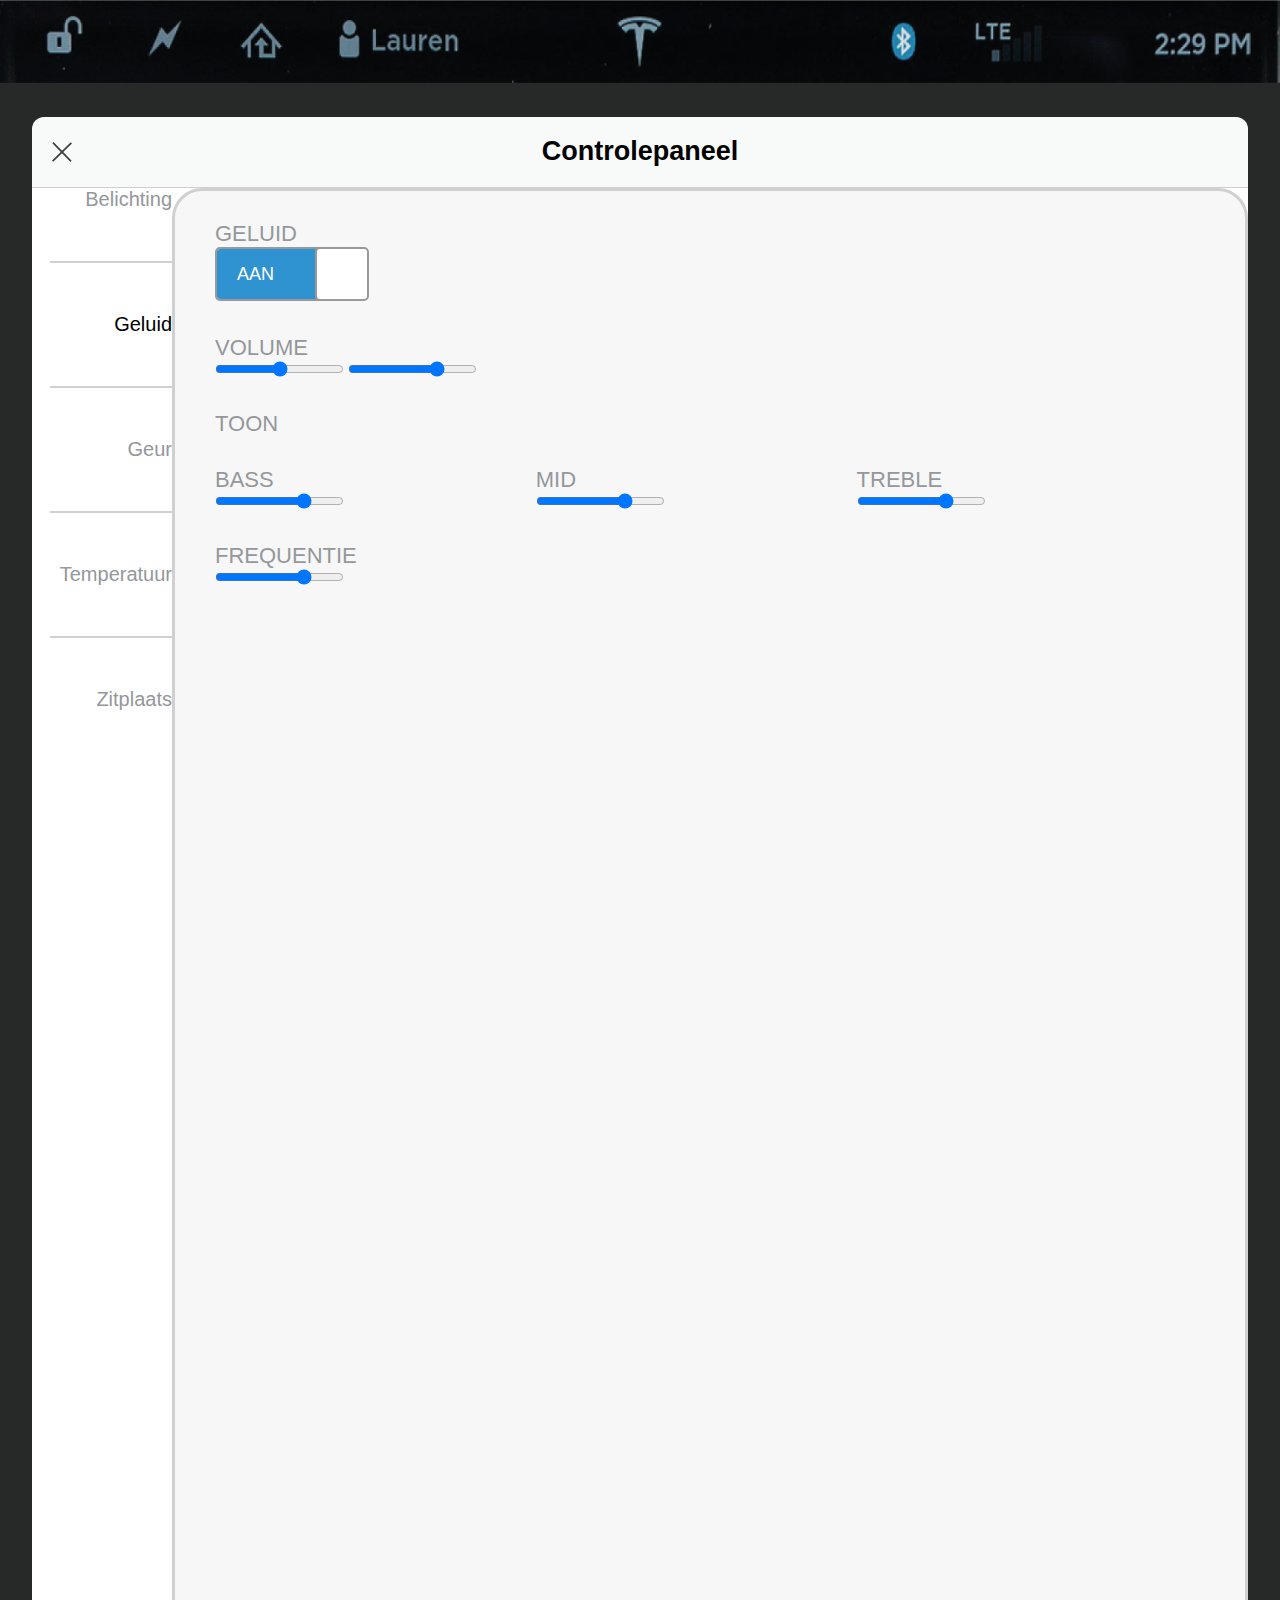
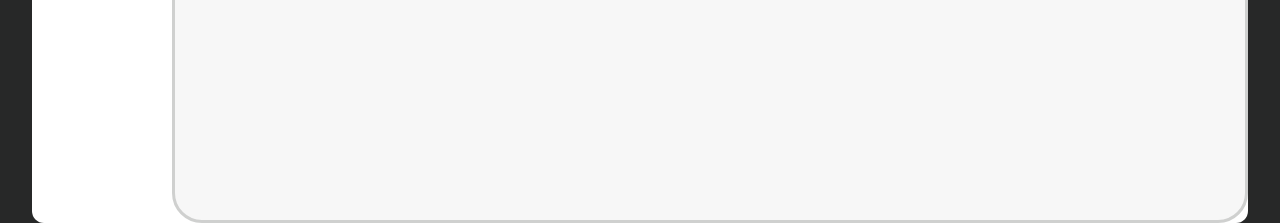
==== geluid/index.html @ e51cabdc "voeg geluid toe" ====
<!DOCTYPE html>
<html lang="en">
<head>
    <meta charset="UTF-8">
    <meta name="viewport" content="width=device-width, initial-scale=1.0">
    <meta http-equiv="X-UA-Compatible" content="ie=edge">
    <link rel="stylesheet" type="text/css" href="css/geluid.css">
    <title>geluid</title>
</head>
<body>
    <header>
        <figure>
            <img src="assets/tesla_bar_cut.png" alt"picture of the header menu with navigation buttons">
        </figure>
    </header>
    <main>
        <section id="pop-up">
            <div id="top-bar">
                <img src="assets/cross.svg">
                <h1>Controlepaneel</h1>
            </div> 
            <div id="main-part">
				<nav>
					<ul>
						<li><a href="belichting.html">Belichting</a></li>
						<hr>
						<li><a href="index.html" class="active">Geluid</a></li>
						<hr>
						<li><a href="geur.html">Geur</a></li>
						<hr>
						<li><a href="temperatuur.html">Temperatuur</a></li>
						<hr>
						<li><a href="zitplaats.html">Zitplaats</a></li>
					</ul>
                </nav>
                <div class="container">
                    <fieldset>
                        <label for="sound">Geluid</label>
                        <div class="onoffswitch">
                            <input type="checkbox" name="onoffswitch" class="onoffswitch-checkbox" id="sound" checked>
                            <label class="onoffswitch-label" for="sound">
                                <span class="onoffswitch-inner"></span>
                                <span class="onoffswitch-switch"></span>
                            </label>
                        </div>	
                    </fieldset>
                    
                    <fieldset>
                        <label for="volume">volume</label>
                        <input type="range" name="" id="volume">
                        <input type="range" min="1" max="100" value="72" class="slider">
                    </fieldset>
                    
                    <fieldset class="vertical-range-section">
                        <h3>Toon</h3>
                    
                        <div class="vertical-range-group">
                            <label for="bass">Bass</label>
                            <input id="bass" class="vertical-range slider" type="range" min="1" max="100" value="72" orient="vertical">
                        </div>
                        
                        <div class="vertical-range-group">
                            <label for="mid">Mid</label>
                            <input id="mid" class="vertical-range slider" type="range" min="1" max="100" value="72" orient="vertical">
                        </div>
                        
                        <div class="vertical-range-group">
                            <label for="treble">Treble</label>
                            <input id="treble" class="vertical-range slider" type="range" min="1" max="100" value="72" orient="vertical">
                        </div>
                    </fieldset>
                    
                    <fieldset>
                        <label for="frequency">Frequentie</label>
                        <input id="frequency" type="range" min="1" max="100" value="72" class="slider">
                    </fieldset>
				</div>
            </div>
        </section>
    </main>
</body>
</html>
---- geluid/css/geluid.css ----
* {
    margin:0;
    padding: 0;
  }
  
  body {
    background-color: #272828;
  }

  figure img {
    width: 100vw;
  }

  main {
    max-width: 95%;
    margin: 30px auto 0;
  }

  section#pop-up {
    display: -webkit-flex;
    display: flex;
    -webkit-justify-content: center;
            justify-content: center;
    -webkit-align-items: center;
            align-items: center;
    width: 100%;
    height: 100%;
    -webkit-flex-wrap: wrap;
            flex-wrap: wrap;
  }
  
  div#top-bar {
    background-color: #f8faf9;
    height: 70px;
    border-radius: 12px 12px 0 0;
    border-style: solid;
    border-width: 0px 0px 1px;
    border-color: #cfd0cf;
    display: -webkit-flex;
    display: flex;
    -webkit-flex-basis: 100%;
            flex-basis: 100%;
    -webkit-justify-content: center;
            justify-content: center;
    -webkit-align-items: center;
            align-items: center;
    position: relative;
  }

  #top-bar img {
    width: 20px;
    height: 20px;
    position: absolute;
    left: 20px;
  }

  h1 {
    font-size: 27px;
    font-family: Helvetica, sans-serif;
  }
  
  div#main-part {
    height: 1635px;
    background-color: #ffffff;
    border-radius:  0px 0px 12px 12px;
    display: -webkit-flex;
    display: flex;
    justify-content: space-between;
    -webkit-flex-basis: 100%;
            flex-basis: 100%;
    -webkit-flex-wrap: wrap;
            flex-wrap: wrap;
    width: 100%;
  }

  /* navigation */
  nav {
    -webkit-flex-basis: 140px;
            flex-basis: 140px;
  }

  nav ul {
    /* width: 350px; */
    text-align: right;
    /* margin-right: 1070px; */
    /* margin-top: -1500px; */
  }

  .container {
    background-color: #f7f7f7;
    border-color: #cfd0cf;
    border-radius: 30px 30px 30px 30px;
    border-style: solid;
    flex-basis: 60%;
    -webkit-flex-grow: 1;
            flex-grow: 1;
    padding: 30px 40px;
  }

  .container h2 {
    margin-bottom: 20px;
  }

  li {
    list-style-type:none;
    padding-bottom: 50px;
    padding-top: 50px;
    /* padding-right: 50px; */
  }

  ul li:first-child{
    padding-top: 0px;
  }

a {
	color: #94979b;
	padding: 0;
	margin: 0;
	margin-top: 30px;
	font-size: 20px;
	font-family: helvetica;
	font-weight: 100;
	text-decoration: none;
}

a.active {
	font-size: 20px;
	color: black;
}

hr { 
    display: block;
    margin-left: auto;
    margin-right: 0;
    border-style: solid;
    border-width: 1px;
    width: 120px;
    color: #cfd0cf;
} 

h2, h3{ 
  font-family: Helvetica, sans-serif;
  font-size: 22px; 
  text-transform: uppercase;
  color: #94979B;
  font-weight: 100;
}

fieldset {
  border: none;
  margin-bottom: 30px;
}

fieldset h3 {
  margin-bottom: 30px;
}

.vertical-range-group {
  display: inline-block;
  /* flex-basis: 33.33%; */
  width: 32%;
}

label:not(.onoffswitch-label) {
  font-family: Helvetica, sans-serif;
  font-size: 22px; 
  text-transform: uppercase;
  color: #94979B;
  font-weight: 100;
  display: block;
}

  /* ======================================== */
  /* toggle */
 /* ======================================== */
 .onoffswitch {
  /* margin-top: 40px; */
  /* margin-left: 70px; */
  display: inline-block;
  position: relative;
  width: 150px;
  -webkit-user-select: none;
  -moz-user-select: none;
  -ms-user-select: none;
}
.onoffswitch-checkbox {
  display: none;
}
.onoffswitch-label {
  display: block;
  overflow: hidden;
  cursor: pointer;
  border: 2px solid #999999;
  border-radius: 5px;
}
.onoffswitch-inner {
  display: block;
  width: 200%;
  margin-left: -100%;
  transition: margin 0.3s ease-in 0s;
}
.onoffswitch-inner:before, .onoffswitch-inner:after {
  display: block;
  float: left;
  width: 50%;
  height: 50px;
  padding: 0;
  line-height: 50px;
  font-size: 18px;
  color: white;
  font-family: Helvetica, Arial, sans-serif;
  font-weight: lighter;
  box-sizing: border-box;
}
.onoffswitch-inner:before {
  content: "AAN";
  padding-left: 20px;
  background-color: #2F93D1;
  color: #FFFFFF;
}
.onoffswitch-inner:after {
  content: "UIT";
  padding-right: 40px;
  background-color: #EEEEEE;
  color: #999999;
  text-align: right;
}
.onoffswitch-switch {
  display: block;
  width: 50px;
  margin: 0px;
  background: #FFFFFF;
  position: absolute;
  top: 0;
  bottom: 0;
  left: 0;
  border: 2px solid #999999;
  border-radius: 5px;
  transition: all 0.3s ease-in 0s;
}
.onoffswitch-checkbox:checked+.onoffswitch-label .onoffswitch-inner {
  margin-left: 0;
}
.onoffswitch-checkbox:checked+.onoffswitch-label .onoffswitch-switch {
  transform: translateX(100px);
}

/* sliders */
/* input[type=range] {
  -webkit-appearance: none;
  width: 100%;
  margin-top: 50px;
  margin-left: 70px;
} */

/* input[type=range]:focus {
  outline: none;
} */

/*
input[type=range]::-webkit-slider-runnable-track {
  cursor: pointer;
  box-shadow: 0px 0px 0px rgba(0, 0, 0, 0), 0px 0px 0px rgba(13, 13, 13, 0);
  background: #cfd0cf;
  border-radius: 0px;
  border: 0px solid rgba(207, 208, 207, 0);
}
*/

/* input[type=range]:not([orient=vertical])::-webkit-slider-runnable-track {
  width: 100%;
  height: 8px;
} */

/* input[type="range"][orient="vertical"] {
  -webkit-appearance: slider-vertical;
} */

/* input[type="range"][orient="vertical"]::-webkit-slider-runnable-track {
  width: 8px;
} */

/*
input[type=range]:not([orient=vertical])::-webkit-slider-thumb {
  box-shadow: 0px 0px 0px rgba(0, 0, 0, 0), 0px 0px 0px rgba(13, 13, 13, 0);
  border: 1px solid rgba(0, 0, 0, 0);
  border-radius: 3px;
  background: #2f93d1;
  cursor: pointer;
  -webkit-appearance: none;
}
*/

/* input[type=range]:not([orient=vertical])::-webkit-slider-thumb {
  height: 32px;
  width: 18px;
  margin-top: -12px;
}

input[type=range][orient=vertical]::-webkit-slider-thumb {
  height: 18px;
  width: 32px;
  margin-top: -12px;
}

input[type=range]:focus::-webkit-slider-runnable-track {
  background: #d2d3d2;
}
input[type=range]::-moz-range-track {
  width: 100%;
  height: 14px;
  cursor: pointer;
  box-shadow: 0px 0px 0px rgba(0, 0, 0, 0), 0px 0px 0px rgba(13, 13, 13, 0);
  background: #cfd0cf;
  border-radius: 0px;
  border: 0px solid rgba(207, 208, 207, 0);
}
input[type=range]::-moz-range-thumb {
  box-shadow: 0px 0px 0px rgba(0, 0, 0, 0), 0px 0px 0px rgba(13, 13, 13, 0);
  border: 1px solid rgba(0, 0, 0, 0);
  height: 70px;
  width: 20px;
  border-radius: 3px;
  background: #2f93d1;
  cursor: pointer;
}
input[type=range]::-ms-track {
  width: 100%;
  height: 14px;
  cursor: pointer;
  background: transparent;
  border-color: transparent;
  color: transparent;
}
input[type=range]::-ms-fill-lower {
  background: #cccdcc;
  border: 0px solid rgba(207, 208, 207, 0);
  border-radius: 0px;
  box-shadow: 0px 0px 0px rgba(0, 0, 0, 0), 0px 0px 0px rgba(13, 13, 13, 0);
}
input[type=range]::-ms-fill-upper {
  background: #cfd0cf;
  border: 0px solid rgba(207, 208, 207, 0);
  border-radius: 0px;
  box-shadow: 0px 0px 0px rgba(0, 0, 0, 0), 0px 0px 0px rgba(13, 13, 13, 0);
}
input[type=range]::-ms-thumb {
  box-shadow: 0px 0px 0px rgba(0, 0, 0, 0), 0px 0px 0px rgba(13, 13, 13, 0);
  border: 1px solid rgba(0, 0, 0, 0);
  height: 70px;
  width: 20px;
  border-radius: 3px;
  background: #2f93d1;
  cursor: pointer;
  height: 14px;
}
input[type=range]:focus::-ms-fill-lower {
  background: #cfd0cf;
}
input[type=range]:focus::-ms-fill-upper {
  background: #d2d3d2;
}

.bass, .mid, .treble {
  -webkit-transform:rotate(90deg);
  display: -webkit-flex;
  display: flex; 
  -webkit-justify-content: space-between; 
          justify-content: space-between;
} */
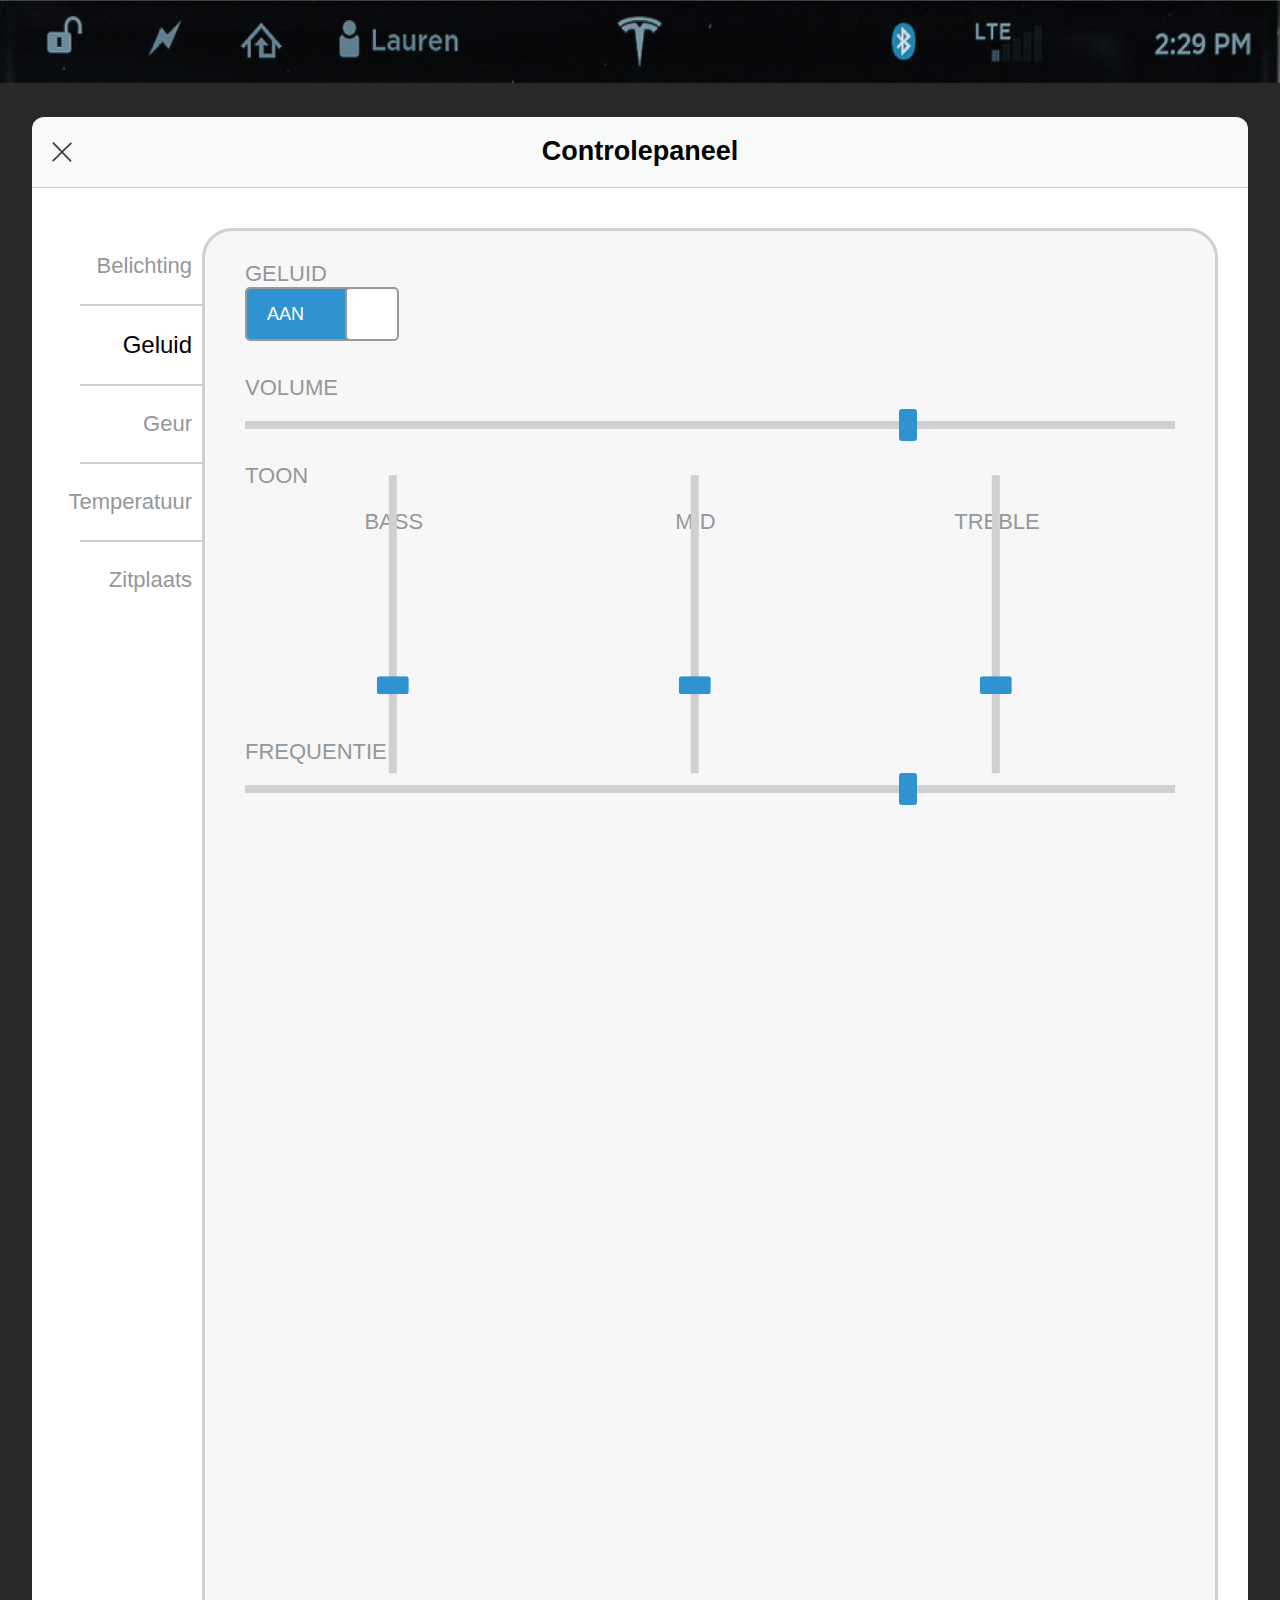
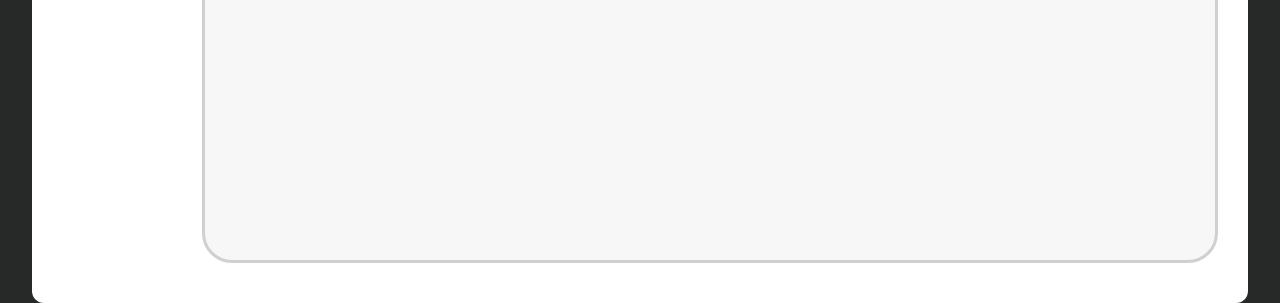
==== commit f6fc4412: "update geluidpagina" ====
--- a/geluid/index.html
+++ b/geluid/index.html
@@ -47,8 +47,7 @@
                     
                     <fieldset>
                         <label for="volume">volume</label>
-                        <input type="range" name="" id="volume">
-                        <input type="range" min="1" max="100" value="72" class="slider">
+                        <input id="range" type="range" min="1" max="100" value="72" class="slider">
                     </fieldset>
                     
                     <fieldset class="vertical-range-section">
@@ -56,17 +55,23 @@
                     
                         <div class="vertical-range-group">
                             <label for="bass">Bass</label>
-                            <input id="bass" class="vertical-range slider" type="range" min="1" max="100" value="72" orient="vertical">
+                            <div class="vertical-range-input">
+                                <input id="bass" class="vertical-range slider" type="range" min="1" max="100" value="72" orient="vertical">
+                            </div>
                         </div>
                         
                         <div class="vertical-range-group">
                             <label for="mid">Mid</label>
-                            <input id="mid" class="vertical-range slider" type="range" min="1" max="100" value="72" orient="vertical">
+                            <div class="vertical-range-input">
+                                <input id="mid" class="vertical-range slider" type="range" min="1" max="100" value="72" orient="vertical">
+                            </div>
                         </div>
                         
                         <div class="vertical-range-group">
                             <label for="treble">Treble</label>
-                            <input id="treble" class="vertical-range slider" type="range" min="1" max="100" value="72" orient="vertical">
+                            <div class="vertical-range-input">
+                                <input id="treble" class="vertical-range slider" type="range" min="1" max="100" value="72" orient="vertical">
+                            </div>
                         </div>
                     </fieldset>
                     
--- a/geluid/css/geluid.css
+++ b/geluid/css/geluid.css
@@ -1,370 +1,375 @@
 * {
-    margin:0;
-    padding: 0;
-  }
-  
-  body {
-    background-color: #272828;
-  }
-
-  figure img {
-    width: 100vw;
-  }
-
-  main {
-    max-width: 95%;
-    margin: 30px auto 0;
-  }
-
-  section#pop-up {
-    display: -webkit-flex;
-    display: flex;
-    -webkit-justify-content: center;
-            justify-content: center;
-    -webkit-align-items: center;
-            align-items: center;
-    width: 100%;
-    height: 100%;
-    -webkit-flex-wrap: wrap;
-            flex-wrap: wrap;
-  }
-  
-  div#top-bar {
-    background-color: #f8faf9;
-    height: 70px;
-    border-radius: 12px 12px 0 0;
-    border-style: solid;
-    border-width: 0px 0px 1px;
-    border-color: #cfd0cf;
-    display: -webkit-flex;
-    display: flex;
-    -webkit-flex-basis: 100%;
-            flex-basis: 100%;
-    -webkit-justify-content: center;
-            justify-content: center;
-    -webkit-align-items: center;
-            align-items: center;
-    position: relative;
-  }
-
-  #top-bar img {
-    width: 20px;
-    height: 20px;
-    position: absolute;
-    left: 20px;
-  }
-
-  h1 {
-    font-size: 27px;
-    font-family: Helvetica, sans-serif;
-  }
-  
-  div#main-part {
-    height: 1635px;
-    background-color: #ffffff;
-    border-radius:  0px 0px 12px 12px;
-    display: -webkit-flex;
-    display: flex;
-    justify-content: space-between;
-    -webkit-flex-basis: 100%;
-            flex-basis: 100%;
-    -webkit-flex-wrap: wrap;
-            flex-wrap: wrap;
-    width: 100%;
-  }
-
-  /* navigation */
-  nav {
-    -webkit-flex-basis: 140px;
-            flex-basis: 140px;
-  }
-
-  nav ul {
-    /* width: 350px; */
-    text-align: right;
-    /* margin-right: 1070px; */
-    /* margin-top: -1500px; */
-  }
-
-  .container {
-    background-color: #f7f7f7;
-    border-color: #cfd0cf;
-    border-radius: 30px 30px 30px 30px;
-    border-style: solid;
-    flex-basis: 60%;
-    -webkit-flex-grow: 1;
-            flex-grow: 1;
-    padding: 30px 40px;
-  }
-
-  .container h2 {
-    margin-bottom: 20px;
-  }
-
-  li {
-    list-style-type:none;
-    padding-bottom: 50px;
-    padding-top: 50px;
-    /* padding-right: 50px; */
-  }
-
-  ul li:first-child{
-    padding-top: 0px;
-  }
-
-a {
-	color: #94979b;
-	padding: 0;
-	margin: 0;
-	margin-top: 30px;
-	font-size: 20px;
-	font-family: helvetica;
-	font-weight: 100;
-	text-decoration: none;
+  margin:0;
+  padding: 0;
+}
+
+body {
+  background-color: #272828;
+}
+
+figure img {
+  width: 100vw;
+}
+
+main {
+  max-width: 95%;
+  margin: 30px auto 0;
+}
+
+section#pop-up {
+  display: -webkit-flex;
+  display: flex;
+  -webkit-justify-content: center;
+          justify-content: center;
+  -webkit-align-items: center;
+          align-items: center;
+  width: 100%;
+  height: 100%;
+  -webkit-flex-wrap: wrap;
+          flex-wrap: wrap;
+}
+
+div#top-bar {
+  background-color: #f8faf9;
+  height: 70px;
+  border-radius: 12px 12px 0 0;
+  border-style: solid;
+  border-width: 0px 0px 1px;
+  border-color: #cfd0cf;
+  display: -webkit-flex;
+  display: flex;
+  -webkit-flex-basis: 100%;
+          flex-basis: 100%;
+  -webkit-justify-content: center;
+          justify-content: center;
+  -webkit-align-items: center;
+          align-items: center;
+  position: relative;
+}
+
+#top-bar img {
+  width: 20px;
+  height: 20px;
+  position: absolute;
+  left: 20px;
+}
+
+h1 {
+  font-size: 27px;
+  font-family: Helvetica, sans-serif;
+}
+
+div#main-part {
+  height: 1635px;
+  background-color: #ffffff;
+  border-radius:  0px 0px 12px 12px;
+  display: -webkit-flex;
+  display: flex;
+  -webkit-justify-content: space-between;
+          justify-content: space-between;
+  -webkit-flex-basis: 100%;
+          flex-basis: 100%;
+  -webkit-flex-wrap: wrap;
+          flex-wrap: wrap;
+  padding: 40px 30px;
+  width: 100%;
+}
+
+/* navigation */
+nav {
+  flex-basis: 140px;
+}
+
+nav ul {
+  /* width: 350px; */
+  text-align: right;
+  /* margin-right: 1070px; */
+  /* margin-top: -1500px; */
+}
+
+.container {
+  background-color: #f7f7f7;
+  border-color: #cfd0cf;
+  border-radius: 30px 30px 30px 30px;
+  border-style: solid;
+  -webkit-flex-basis: 60%;
+          flex-basis: 60%;
+  -webkit-flex-grow: 1;
+          flex-grow: 1;
+  padding: 30px 40px;
+}
+
+.container h2 {
+  margin-bottom: 20px;
+}
+
+nav ul li {
+  list-style-type:none;
+  padding-bottom: 25px;
+  padding-top: 25px;
+  padding-right: 10px;
+}
+
+nav ul li a {
+  color: #94979b;
+  padding: 0;
+  margin: 0;
+  margin-top: 30px;
+  font-size: 22px;
+  font-family: helvetica;
+  font-weight: 400;
+  text-decoration: none;
 }
 
 a.active {
-	font-size: 20px;
-	color: black;
+  font-size: 24px;
+  color: black;
 }
 
 hr { 
-    display: block;
-    margin-left: auto;
-    margin-right: 0;
-    border-style: solid;
-    border-width: 1px;
-    width: 120px;
-    color: #cfd0cf;
+  display: block;
+  margin-left: auto;
+  margin-right: 0;
+  border-style: solid;
+  border-width: 1px;
+  width: 120px;
+  color: #cfd0cf;
 } 
 
 h2, h3{ 
-  font-family: Helvetica, sans-serif;
-  font-size: 22px; 
-  text-transform: uppercase;
-  color: #94979B;
-  font-weight: 100;
+font-family: Helvetica, sans-serif;
+font-size: 22px; 
+text-transform: uppercase;
+color: #94979B;
+font-weight: 100;
 }
 
 fieldset {
-  border: none;
-  margin-bottom: 30px;
+border: none;
+margin-bottom: 30px;
 }
 
 fieldset h3 {
-  margin-bottom: 30px;
+margin-bottom: 20px;
 }
 
 .vertical-range-group {
-  display: inline-block;
-  /* flex-basis: 33.33%; */
-  width: 32%;
+display: inline-block;
+width: 32%;
+height: 200px;
+text-align: center;
+}
+
+.vertical-range-input {
+transform: rotate(90deg) translate(80px, 0);
 }
 
 label:not(.onoffswitch-label) {
-  font-family: Helvetica, sans-serif;
-  font-size: 22px; 
-  text-transform: uppercase;
-  color: #94979B;
-  font-weight: 100;
-  display: block;
-}
-
-  /* ======================================== */
-  /* toggle */
- /* ======================================== */
- .onoffswitch {
-  /* margin-top: 40px; */
-  /* margin-left: 70px; */
-  display: inline-block;
-  position: relative;
-  width: 150px;
-  -webkit-user-select: none;
-  -moz-user-select: none;
-  -ms-user-select: none;
+font-family: Helvetica, sans-serif;
+font-size: 22px; 
+text-transform: uppercase;
+color: #94979B;
+font-weight: 100;
+display: block;
+}
+
+/* ======================================== */
+/* toggle */
+/* ======================================== */
+.onoffswitch {
+/* margin-top: 40px; */
+/* margin-left: 70px; */
+display: inline-block;
+position: relative;
+width: 150px;
+-webkit-user-select: none;
+-moz-user-select: none;
+-ms-user-select: none;
 }
 .onoffswitch-checkbox {
-  display: none;
+display: none;
 }
 .onoffswitch-label {
-  display: block;
-  overflow: hidden;
-  cursor: pointer;
-  border: 2px solid #999999;
-  border-radius: 5px;
+display: block;
+overflow: hidden;
+cursor: pointer;
+border: 2px solid #999999;
+border-radius: 5px;
 }
 .onoffswitch-inner {
-  display: block;
-  width: 200%;
-  margin-left: -100%;
-  transition: margin 0.3s ease-in 0s;
+display: block;
+width: 200%;
+margin-left: -100%;
+transition: margin 0.3s ease-in 0s;
 }
 .onoffswitch-inner:before, .onoffswitch-inner:after {
-  display: block;
-  float: left;
-  width: 50%;
-  height: 50px;
-  padding: 0;
-  line-height: 50px;
-  font-size: 18px;
-  color: white;
-  font-family: Helvetica, Arial, sans-serif;
-  font-weight: lighter;
-  box-sizing: border-box;
+display: block;
+float: left;
+width: 50%;
+height: 50px;
+padding: 0;
+line-height: 50px;
+font-size: 18px;
+color: white;
+font-family: Helvetica, Arial, sans-serif;
+font-weight: lighter;
+box-sizing: border-box;
 }
 .onoffswitch-inner:before {
-  content: "AAN";
-  padding-left: 20px;
-  background-color: #2F93D1;
-  color: #FFFFFF;
+content: "AAN";
+padding-left: 20px;
+background-color: #2F93D1;
+color: #FFFFFF;
 }
 .onoffswitch-inner:after {
-  content: "UIT";
-  padding-right: 40px;
-  background-color: #EEEEEE;
-  color: #999999;
-  text-align: right;
+content: "UIT";
+padding-right: 40px;
+background-color: #EEEEEE;
+color: #999999;
+text-align: right;
 }
 .onoffswitch-switch {
-  display: block;
-  width: 50px;
-  margin: 0px;
-  background: #FFFFFF;
-  position: absolute;
-  top: 0;
-  bottom: 0;
-  left: 0;
-  border: 2px solid #999999;
-  border-radius: 5px;
-  transition: all 0.3s ease-in 0s;
+display: block;
+width: 50px;
+margin: 0px;
+background: #FFFFFF;
+position: absolute;
+top: 0;
+bottom: 0;
+left: 0;
+border: 2px solid #999999;
+border-radius: 5px;
+transition: all 0.3s ease-in 0s;
 }
 .onoffswitch-checkbox:checked+.onoffswitch-label .onoffswitch-inner {
-  margin-left: 0;
+margin-left: 0;
 }
 .onoffswitch-checkbox:checked+.onoffswitch-label .onoffswitch-switch {
-  transform: translateX(100px);
+-webkit-transform: translateX(100px);
+        transform: translateX(100px);
 }
 
 /* sliders */
-/* input[type=range] {
-  -webkit-appearance: none;
-  width: 100%;
-  margin-top: 50px;
-  margin-left: 70px;
+input[type=range] {
+-webkit-appearance: none;
+width: 100%;
+/* margin-top: 50px; */
+/* margin-left: 70px; */
+}
+
+input[type=range]:focus {
+outline: none;
+}
+
+input[type=range]::-webkit-slider-runnable-track {
+cursor: pointer;
+box-shadow: 0px 0px 0px rgba(0, 0, 0, 0), 0px 0px 0px rgba(13, 13, 13, 0);
+background: #cfd0cf;
+border-radius: 0px;
+border: 0px solid rgba(207, 208, 207, 0);
+}
+
+input[type=range]::-webkit-slider-runnable-track {
+width: 100%;
+height: 8px;
+}
+
+/* input[type="range"][orient="vertical"] {
+-webkit-appearance: slider-vertical;
+}
+
+input[type="range"][orient="vertical"]::-webkit-slider-runnable-track {
+width: 8px;
+height: 200px;
 } */
 
-/* input[type=range]:focus {
-  outline: none;
+input[type=range]::-webkit-slider-thumb {
+box-shadow: 0px 0px 0px rgba(0, 0, 0, 0), 0px 0px 0px rgba(13, 13, 13, 0);
+border: 1px solid rgba(0, 0, 0, 0);
+border-radius: 3px;
+background: #2f93d1;
+cursor: pointer;
+-webkit-appearance: none;
+}
+
+input[type=range]::-webkit-slider-thumb {
+height: 32px;
+width: 18px;
+margin-top: -12px;
+}
+
+input[type=range]:not([orient=vertical]) {
+margin-top: 20px;
+}
+
+/* input[type=range][orient=vertical]::-webkit-slider-thumb {
+height: 18px;
+width: 32px;
+margin-top: -12px;
 } */
 
-/*
-input[type=range]::-webkit-slider-runnable-track {
-  cursor: pointer;
-  box-shadow: 0px 0px 0px rgba(0, 0, 0, 0), 0px 0px 0px rgba(13, 13, 13, 0);
-  background: #cfd0cf;
-  border-radius: 0px;
-  border: 0px solid rgba(207, 208, 207, 0);
-}
-*/
-
-/* input[type=range]:not([orient=vertical])::-webkit-slider-runnable-track {
-  width: 100%;
-  height: 8px;
-} */
-
-/* input[type="range"][orient="vertical"] {
-  -webkit-appearance: slider-vertical;
-} */
-
-/* input[type="range"][orient="vertical"]::-webkit-slider-runnable-track {
-  width: 8px;
-} */
-
-/*
-input[type=range]:not([orient=vertical])::-webkit-slider-thumb {
-  box-shadow: 0px 0px 0px rgba(0, 0, 0, 0), 0px 0px 0px rgba(13, 13, 13, 0);
-  border: 1px solid rgba(0, 0, 0, 0);
-  border-radius: 3px;
-  background: #2f93d1;
-  cursor: pointer;
-  -webkit-appearance: none;
-}
-*/
-
-/* input[type=range]:not([orient=vertical])::-webkit-slider-thumb {
-  height: 32px;
-  width: 18px;
-  margin-top: -12px;
-}
-
-input[type=range][orient=vertical]::-webkit-slider-thumb {
-  height: 18px;
-  width: 32px;
-  margin-top: -12px;
-}
-
 input[type=range]:focus::-webkit-slider-runnable-track {
-  background: #d2d3d2;
+background: #d2d3d2;
 }
 input[type=range]::-moz-range-track {
-  width: 100%;
-  height: 14px;
-  cursor: pointer;
-  box-shadow: 0px 0px 0px rgba(0, 0, 0, 0), 0px 0px 0px rgba(13, 13, 13, 0);
-  background: #cfd0cf;
-  border-radius: 0px;
-  border: 0px solid rgba(207, 208, 207, 0);
+width: 100%;
+height: 14px;
+cursor: pointer;
+box-shadow: 0px 0px 0px rgba(0, 0, 0, 0), 0px 0px 0px rgba(13, 13, 13, 0);
+background: #cfd0cf;
+border-radius: 0px;
+border: 0px solid rgba(207, 208, 207, 0);
 }
 input[type=range]::-moz-range-thumb {
-  box-shadow: 0px 0px 0px rgba(0, 0, 0, 0), 0px 0px 0px rgba(13, 13, 13, 0);
-  border: 1px solid rgba(0, 0, 0, 0);
-  height: 70px;
-  width: 20px;
-  border-radius: 3px;
-  background: #2f93d1;
-  cursor: pointer;
+box-shadow: 0px 0px 0px rgba(0, 0, 0, 0), 0px 0px 0px rgba(13, 13, 13, 0);
+border: 1px solid rgba(0, 0, 0, 0);
+height: 70px;
+width: 20px;
+border-radius: 3px;
+background: #2f93d1;
+cursor: pointer;
 }
 input[type=range]::-ms-track {
-  width: 100%;
-  height: 14px;
-  cursor: pointer;
-  background: transparent;
-  border-color: transparent;
-  color: transparent;
+width: 100%;
+height: 14px;
+cursor: pointer;
+background: transparent;
+border-color: transparent;
+color: transparent;
 }
 input[type=range]::-ms-fill-lower {
-  background: #cccdcc;
-  border: 0px solid rgba(207, 208, 207, 0);
-  border-radius: 0px;
-  box-shadow: 0px 0px 0px rgba(0, 0, 0, 0), 0px 0px 0px rgba(13, 13, 13, 0);
+background: #cccdcc;
+border: 0px solid rgba(207, 208, 207, 0);
+border-radius: 0px;
+box-shadow: 0px 0px 0px rgba(0, 0, 0, 0), 0px 0px 0px rgba(13, 13, 13, 0);
 }
 input[type=range]::-ms-fill-upper {
-  background: #cfd0cf;
-  border: 0px solid rgba(207, 208, 207, 0);
-  border-radius: 0px;
-  box-shadow: 0px 0px 0px rgba(0, 0, 0, 0), 0px 0px 0px rgba(13, 13, 13, 0);
+background: #cfd0cf;
+border: 0px solid rgba(207, 208, 207, 0);
+border-radius: 0px;
+box-shadow: 0px 0px 0px rgba(0, 0, 0, 0), 0px 0px 0px rgba(13, 13, 13, 0);
 }
 input[type=range]::-ms-thumb {
-  box-shadow: 0px 0px 0px rgba(0, 0, 0, 0), 0px 0px 0px rgba(13, 13, 13, 0);
-  border: 1px solid rgba(0, 0, 0, 0);
-  height: 70px;
-  width: 20px;
-  border-radius: 3px;
-  background: #2f93d1;
-  cursor: pointer;
-  height: 14px;
+box-shadow: 0px 0px 0px rgba(0, 0, 0, 0), 0px 0px 0px rgba(13, 13, 13, 0);
+border: 1px solid rgba(0, 0, 0, 0);
+height: 70px;
+width: 20px;
+border-radius: 3px;
+background: #2f93d1;
+cursor: pointer;
+height: 14px;
 }
 input[type=range]:focus::-ms-fill-lower {
-  background: #cfd0cf;
+background: #cfd0cf;
 }
 input[type=range]:focus::-ms-fill-upper {
-  background: #d2d3d2;
+background: #d2d3d2;
 }
 
 .bass, .mid, .treble {
-  -webkit-transform:rotate(90deg);
-  display: -webkit-flex;
-  display: flex; 
-  -webkit-justify-content: space-between; 
-          justify-content: space-between;
-} */+-webkit-transform:rotate(90deg);
+display: -webkit-flex;
+display: flex; 
+-webkit-justify-content: space-between; 
+        justify-content: space-between;
+}